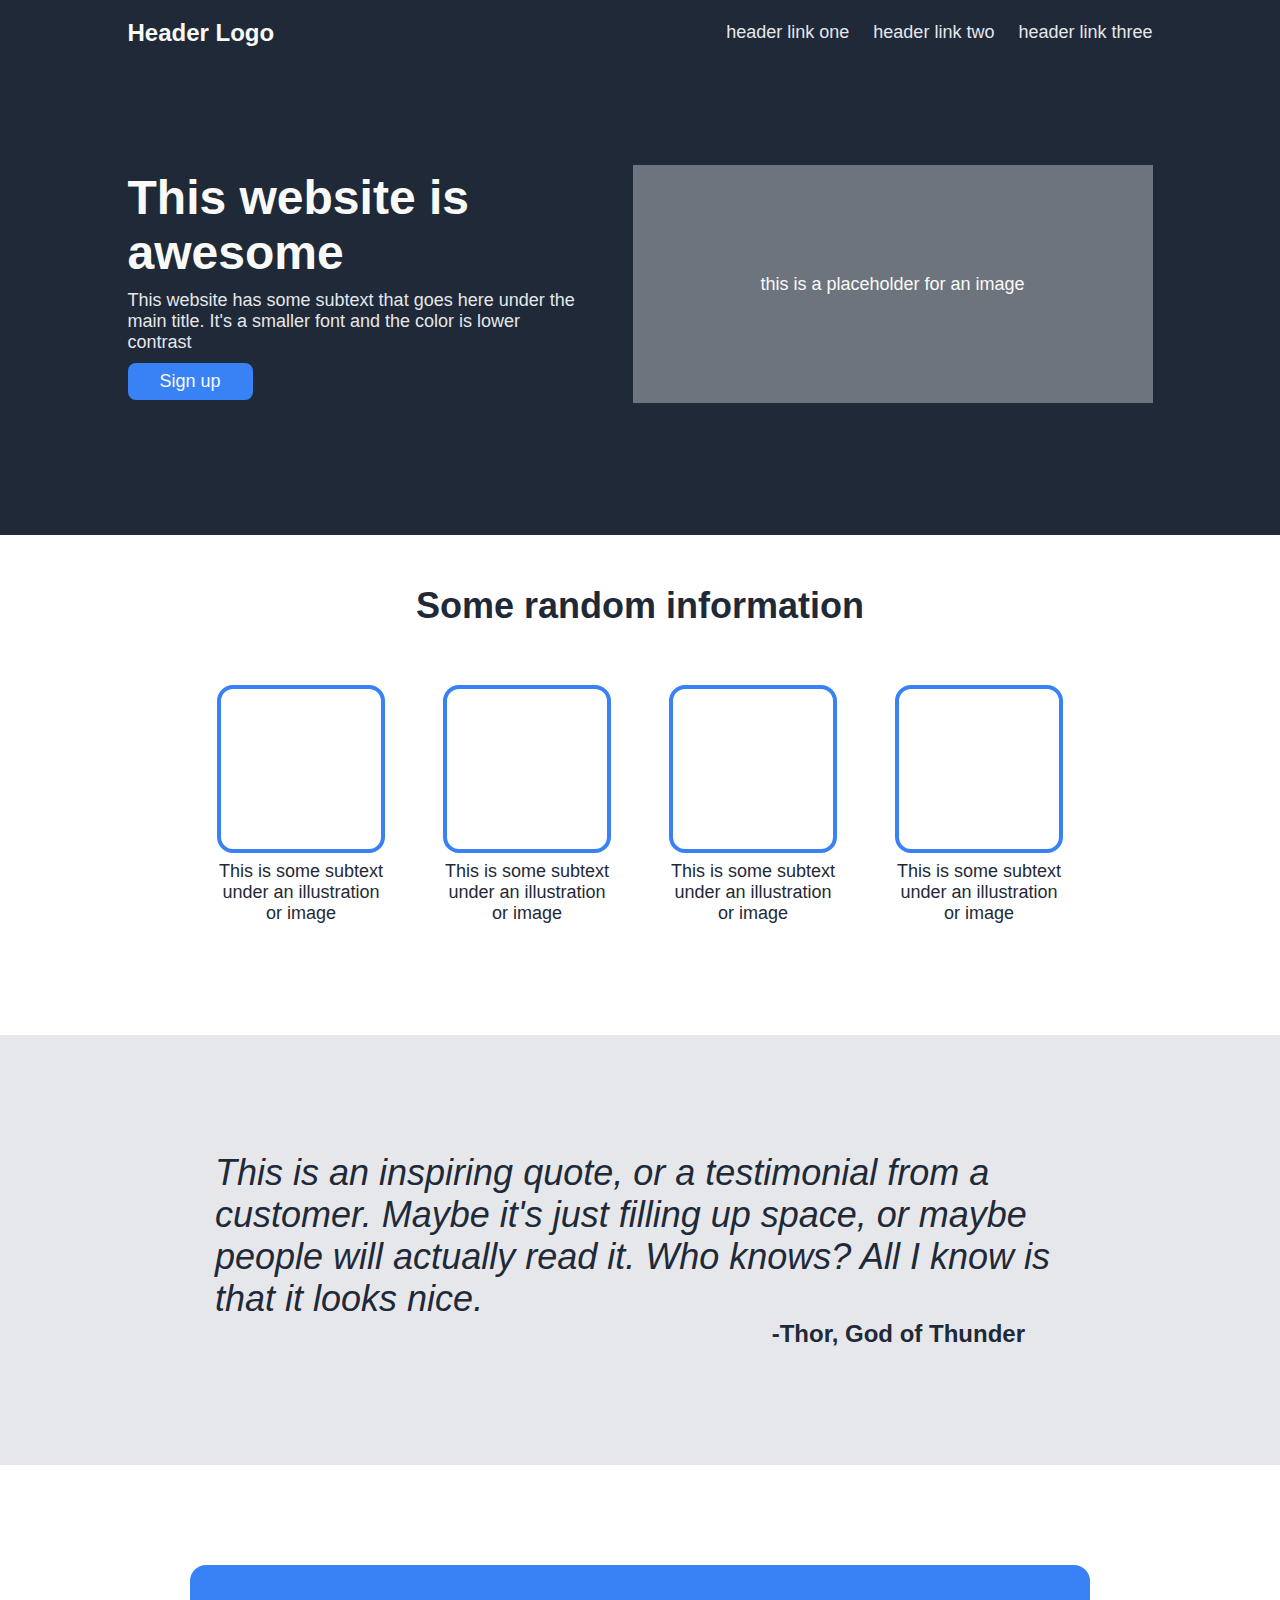
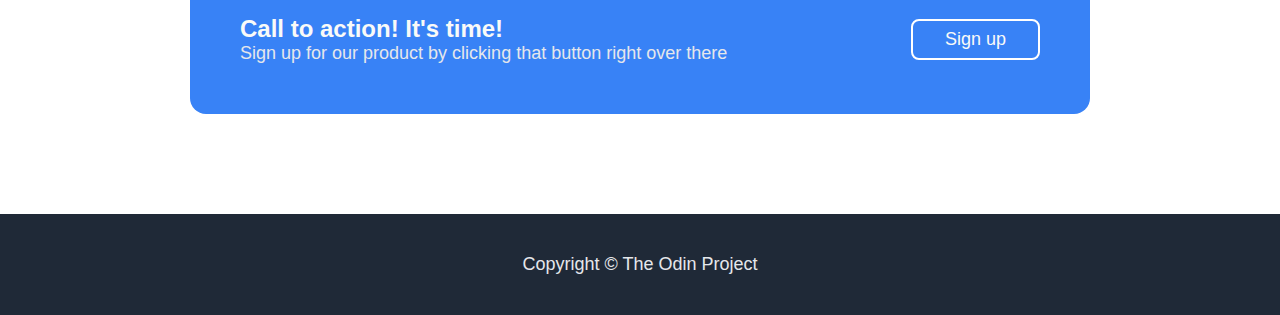
==== index.html @ a6c6ab1b "Completed landing page" ====
<!DOCTYPE html>
<html lang= "en">

<head>
  <meta charset="UTF-8">
  <meta http-equiv="X-UA-Compatible" content="IE=edge">
  <meta name="viewport" content="width=device-width, initial-scale=1.0">
  <title>Landing Page Project</title>
  <link rel="stylesheet" href="landing-style.css">
</head>

<body>
    <div class="flex center dark header">
        <div class="flex align inner">
            <div class="light bold m text">Header Logo</div>

            <ul class="flex s links text">
                <li><a class="pale text" href="google.com">header link one</a></li>
                <li><a class="pale text" href="google.com">header link two</a></li>
                <li><a class="pale text" href="google.com">header link three</a></li>
            </ul>
        </div>
    </div> 

    <div class="flex center dark hero">
        <div class="flex inner">
            <div class="flex column description">
                <div class="left light xl text"><strong>This website is awesome</strong></div>
                <div class="left pale s text">This website has some subtext that goes here under the main title.
                    It's a smaller font and the color is lower contrast</div>
                <div class="light s text button">Sign up</div>
            </div>

            <div class="flex fixed align center img">
                <div class="light s text">this is a placeholder for an image</div>
            </div>
        </div>
    </div>

    <div class="flex column light align gallery">
        <div class="dark l text"><strong>Some random information</strong></div>
        <div class="flex center boxes">
            <div class="flex column fixed align box">
                <div class="square"></div>
                <div class="dark s text">This is some subtext under an illustration or image</div>
            </div>
            <div class="flex column fixed align box">
                <div class="square"></div>
                <div class="dark s text">This is some subtext under an illustration or image</div>
            </div>
            <div class="flex column fixed align box">
                <div class="square"></div>
                <div class="dark s text">This is some subtext under an illustration or image</div>
            </div>
            <div class="flex column fixed align box">
                <div class="square"></div>
                <div class="dark s text">This is some subtext under an illustration or image</div>
            </div>
        </div>
    </div>

    <div class="flex pale center align quote">
        <div class="inner">
            <div class="dark l text msg"><em>This is an inspiring quote, or a testimonial from a
            customer. Maybe it's just filling up space, or maybe
            people will actually read it. Who knows? All I know is that it looks nice.</em></div>
            <div class="dark m text author"><strong>-Thor, God of Thunder</strong></div>
        </div>
        
    </div>
    
    <div class="flex space-between align accent bubble">
        <div class="call-to-action">
            <div class="light m text"><strong>Call to action! It's time!</strong></div>
            <div class="pale s text">Sign up for our product by clicking that button right over there</div>
        </div>
        <div class="light s text button">Sign up</div>
    </div>

    <div class="flex center dark footer">
        <div class="pale s text">Copyright © The Odin Project</div>
    </div>
</body>
</html>
---- landing-style.css ----
body{
    margin: 0;
    display: flex;
    flex-direction: column;
    
    font-family: "Roboto Light", Roboto, sans-serif;
}

.inner {
    justify-content: space-between;
    width: 1025px;
}

.header{
    box-sizing: border-box;
    height: 65px;
}

.hero{
    padding-top: 100px;
    padding-bottom: 132px;
    box-sizing: border-box;
    height: 470px;
}

.description{
    width: 450px;
    align-items: flex-start;
    padding: 5px 0;
    justify-self: center;
    row-gap: 10px;
}

.img{
    min-height: 235px;
    min-width: 520px;
    background-color: #6D747D;
}

.gallery{
    height: 500px;
    gap: 50px;
    padding-top: 50px;
    padding-bottom: 120px;
    box-sizing: border-box;
}

.boxes{
    gap: 58px;
}
.box{    
    text-align: center;
    width: 168px;
}

.square{
    height: 160px;
    width: 160px;
    border-color: #3882f6;
    border-radius: 16px;
    border-style: solid;
    border-width: 4px;
    margin: 8px;
}

.quote{
    height: 430px;
}

.quote .inner {
    width: 850px;
}

.author {
    text-align: end;
    padding-right: 40px;
}

.bubble{
    width: 800px;
    padding: 50px;
    margin: 100px;
    border-radius: 16px;
    align-self: center;
}

.bubble .button{
    border-style: solid;
}

.footer{
    padding: 40px;
}

/*FLEX PARAMETERS*/

.flex{
    display: flex;
}

.flex.column{
    flex-direction: column;
}

.flex.space-between{
    justify-content: space-between;
}

.flex.evenly{
    justify-content: space-evenly;
}

.flex.center{
    justify-content: center;
}

.flex.align{
    align-items: center;
}

.flex.baseline{
    align-items: baseline;
}

.flex.fixed{
    flex: 0 0 auto;
}

/*TYPE MODIFIERS*/

a{
    text-decoration: none;
}

ul{
    list-style-type: none;
    margin: 0px;
    gap: 24px;
}

.button {
    border: none;
    border-radius: 8px;
    border-width: 2px;
    background-color: #3882f6;
    border-color: white;
    padding: 8px 32px;
    box-sizing: border-box;
    flex: 0 0 auto;
}
/*COLOURATION AND TEXT SIZING*/

.dark.flex{ background-color: #1f2937;}
.dark.text{ color: #1f2937;}

.light.flex{ background-color: #ffffff;}
.light.text{color: #f9faf8;}

.pale.flex{ background-color: #e5e7eb;}
.pale.text{ color: #e5e7eb;}

.accent.flex{ background-color: #3882f6;}
.accent.text{ color: #3882f6;}

.xl{
    font-size: 48px;
}

.l{
    font-size: 36px;
}

.m{
    font-size: 24px;
}

.s{
    font-size: 18px;
}

.bold{
    font-weight: 700;
}
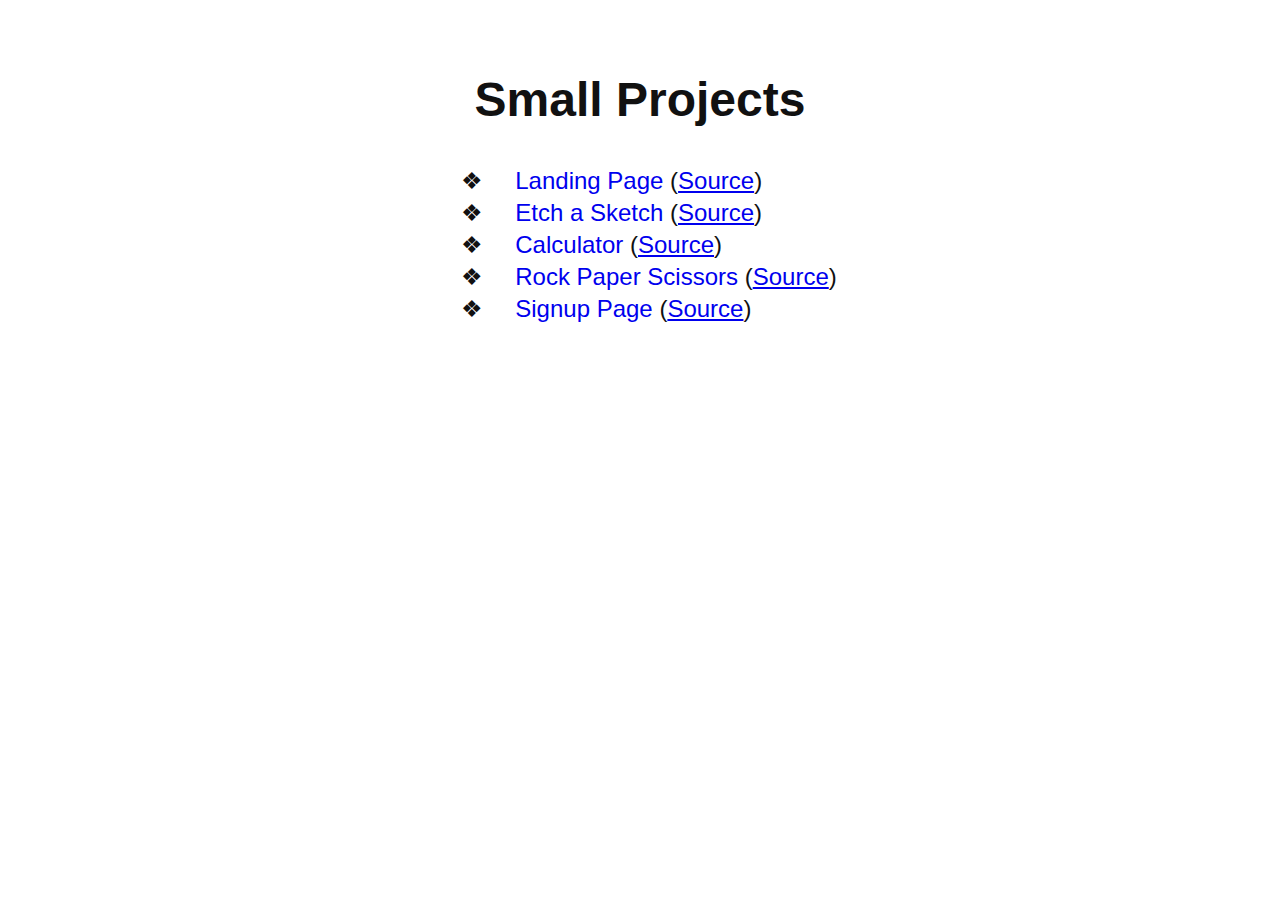
==== commit e323ebba: "Reorganize repo" ====
--- a/index.html
+++ b/index.html
@@ -1,84 +1,58 @@
 <!DOCTYPE html>
-<html lang= "en">
-
+<html lang="en">
 <head>
-  <meta charset="UTF-8">
-  <meta http-equiv="X-UA-Compatible" content="IE=edge">
-  <meta name="viewport" content="width=device-width, initial-scale=1.0">
-  <title>Landing Page Project</title>
-  <link rel="stylesheet" href="landing-style.css">
+    <meta charset="UTF-8">
+    <meta name="viewport" content="width=device-width, initial-scale=1.0">
+    <title>Small projects</title>
 </head>
-
+<style>
+    body {
+        display: flex;
+        flex-direction: column;
+        justify-content: center;
+        align-items: center;
+        font-family:'Segoe UI', Tahoma, Geneva, Verdana, sans-serif;
+        font-size: 24px;
+        color: #111;
+        padding: 2rem;
+    }
+    h1 {
+        margin-bottom: 1rem;
+    }
+    ul {
+        display: flex;
+        flex-direction: column;
+        gap: 0.25rem;
+        list-style: '❖';
+    }
+    a:first-child {
+        text-decoration: none;
+        margin-inline-start: 2rem;
+    }
+</style>
 <body>
-    <div class="flex center dark header">
-        <div class="flex align inner">
-            <div class="light bold m text">Header Logo</div>
-
-            <ul class="flex s links text">
-                <li><a class="pale text" href="google.com">header link one</a></li>
-                <li><a class="pale text" href="google.com">header link two</a></li>
-                <li><a class="pale text" href="google.com">header link three</a></li>
-            </ul>
-        </div>
-    </div> 
-
-    <div class="flex center dark hero">
-        <div class="flex inner">
-            <div class="flex column description">
-                <div class="left light xl text"><strong>This website is awesome</strong></div>
-                <div class="left pale s text">This website has some subtext that goes here under the main title.
-                    It's a smaller font and the color is lower contrast</div>
-                <div class="light s text button">Sign up</div>
-            </div>
-
-            <div class="flex fixed align center img">
-                <div class="light s text">this is a placeholder for an image</div>
-            </div>
-        </div>
-    </div>
-
-    <div class="flex column light align gallery">
-        <div class="dark l text"><strong>Some random information</strong></div>
-        <div class="flex center boxes">
-            <div class="flex column fixed align box">
-                <div class="square"></div>
-                <div class="dark s text">This is some subtext under an illustration or image</div>
-            </div>
-            <div class="flex column fixed align box">
-                <div class="square"></div>
-                <div class="dark s text">This is some subtext under an illustration or image</div>
-            </div>
-            <div class="flex column fixed align box">
-                <div class="square"></div>
-                <div class="dark s text">This is some subtext under an illustration or image</div>
-            </div>
-            <div class="flex column fixed align box">
-                <div class="square"></div>
-                <div class="dark s text">This is some subtext under an illustration or image</div>
-            </div>
-        </div>
-    </div>
-
-    <div class="flex pale center align quote">
-        <div class="inner">
-            <div class="dark l text msg"><em>This is an inspiring quote, or a testimonial from a
-            customer. Maybe it's just filling up space, or maybe
-            people will actually read it. Who knows? All I know is that it looks nice.</em></div>
-            <div class="dark m text author"><strong>-Thor, God of Thunder</strong></div>
-        </div>
-        
-    </div>
-    
-    <div class="flex space-between align accent bubble">
-        <div class="call-to-action">
-            <div class="light m text"><strong>Call to action! It's time!</strong></div>
-            <div class="pale s text">Sign up for our product by clicking that button right over there</div>
-        </div>
-        <div class="light s text button">Sign up</div>
-    </div>
-
-    <div class="flex center dark footer">
-        <div class="pale s text">Copyright © The Odin Project</div>
-    </div>
+    <h1>Small Projects</h1>
+    <ul>
+        <li>
+            <a href="./landing/index.html">Landing Page</a>
+            (<a href="https://github.com/cyphersept/small-projects/tree/main/landing">Source</a>)
+        </li>
+        <li>
+            <a href="./etch/index.html">Etch a Sketch</a>
+            (<a href="https://github.com/cyphersept/small-projects/tree/main/etch">Source</a>)
+        </li>
+        <li>
+            <a href="./calculator/index.html">Calculator</a>
+            (<a href="https://github.com/cyphersept/small-projects/tree/main/calculator">Source</a>)
+        </li>
+        <li>
+            <a href="./rps/index.html">Rock Paper Scissors</a>
+            (<a href="https://github.com/cyphersept/small-projects/tree/main/rps">Source</a>)
+        </li>
+        <li>
+            <a href="./signup/index.html">Signup Page</a>
+            (<a href="https://github.com/cyphersept/small-projects/tree/main/signup">Source</a>)
+        </li>
+    </ul>
 </body>
 </html>